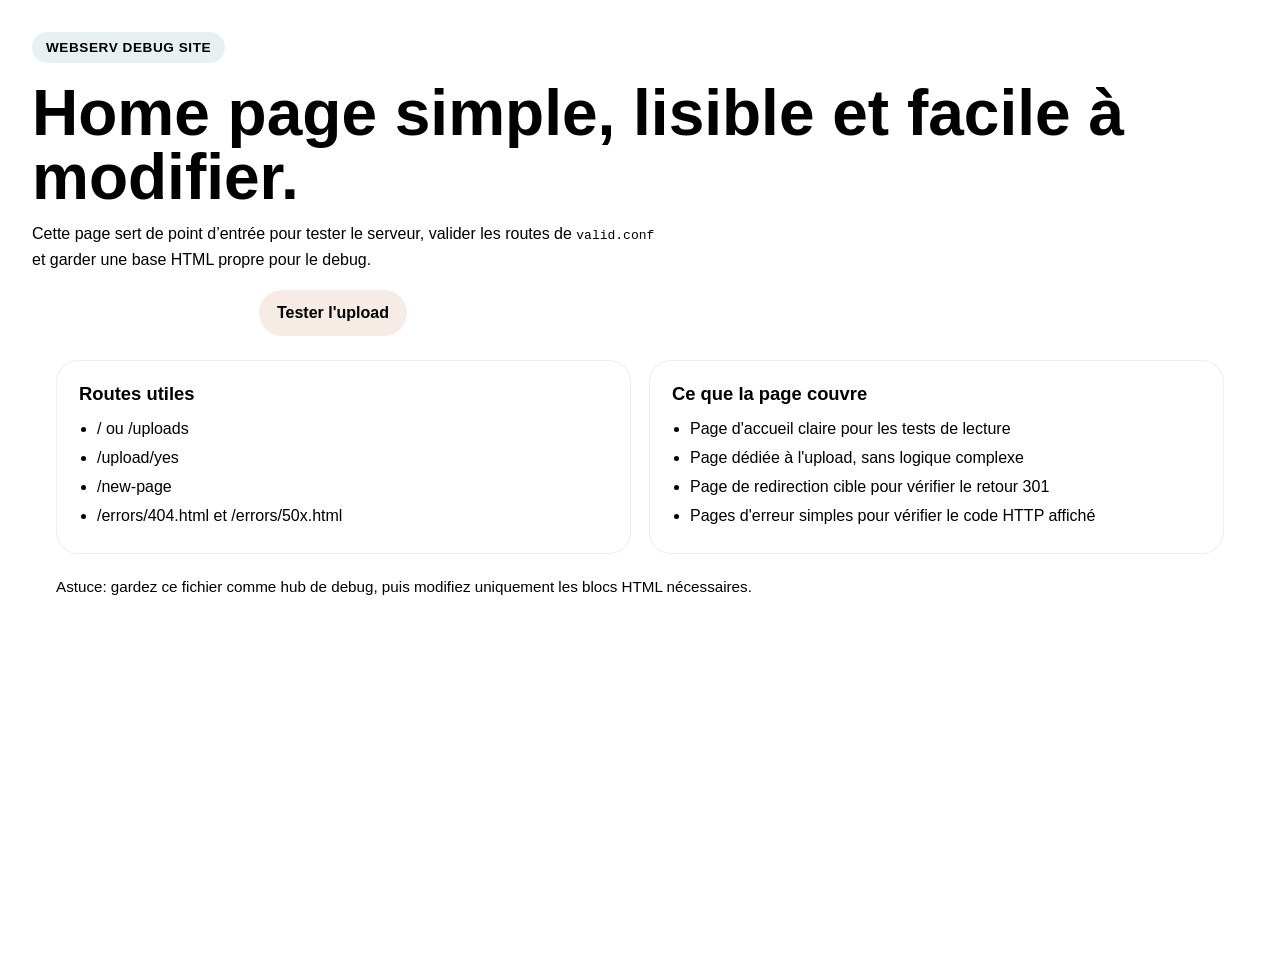
==== var/www/html/index.html @ 6afa104e "need to modify html files to make it debugable uploads and all" ====
<!DOCTYPE html>
<html lang="fr">
<head>
	<meta charset="UTF-8">
	<meta name="viewport" content="width=device-width, initial-scale=1.0">
	<title>Webserv Debug Home</title>
	<style>
		:root {
			color-scheme: light;
			--bg: #f5efe6;
			--panel: rgba(255, 255, 255, 0.88);
					<span class="eyebrow">Webserv</span>
					<h1>Home page simple.</h1>
			--muted: #6f6258;
						Cette page sert de point d’entrée minimal pour valider la route <code>/</code> et accéder à la page uploads.
			--shadow: 0 18px 50px rgba(33, 25, 18, 0.12);
		}


		body {
			margin: 0;
			min-height: 100vh;
			font-family: Arial, Helvetica, sans-serif;
						<h2>Routes principales</h2>
			background:
							<li><a href="/">/</a></li>
							<li><a href="/uploads">/uploads</a></li>
							<li><a href="/old-page">/old-page</a></li>
			place-items: center;
			padding: 32px;
		}

						<h2>Objectif</h2>
			width: min(960px, 100%);
							<li>Base lisible et facile à modifier</li>
							<li>Design léger pour faciliter le debug</li>
							<li>Navigation directe vers la page uploads</li>
			overflow: hidden;
		}

		.hero {
			padding: 40px;
					Simple, stable et facile à comparer pendant les tests.
		}

		.eyebrow {
			display: inline-flex;
			gap: 10px;
			align-items: center;
			padding: 8px 14px;
			border-radius: 999px;
			background: rgba(31, 111, 120, 0.10);
			color: var(--accent);
			font-size: 0.85rem;
			font-weight: 700;
			letter-spacing: 0.04em;
			text-transform: uppercase;
		}

		h1 {
			margin: 18px 0 12px;
			font-size: clamp(2.2rem, 5vw, 4.2rem);
			line-height: 1;
		}

		p {
			margin: 0;
			line-height: 1.6;
			color: var(--muted);
			max-width: 70ch;
		}

		.grid {
			display: grid;
			grid-template-columns: repeat(12, 1fr);
			gap: 18px;
			padding: 24px;
		}

		.card {
			grid-column: span 6;
			padding: 22px;
			border-radius: 22px;
			background: rgba(255, 255, 255, 0.78);
			border: 1px solid rgba(33, 25, 18, 0.08);
		}

		.card h2 {
			margin: 0 0 10px;
			font-size: 1.15rem;
		}

		.card ul {
			margin: 0;
			padding-left: 18px;
			color: var(--muted);
			line-height: 1.8;
		}

		.links {
			display: flex;
			flex-wrap: wrap;
			gap: 12px;
			margin-top: 18px;
		}

		a {
			color: inherit;
			text-decoration: none;
		}

		.button {
			display: inline-flex;
			align-items: center;
			justify-content: center;
			min-height: 46px;
			padding: 0 18px;
			border-radius: 999px;
			font-weight: 700;
			background: var(--accent);
			color: white;
		}

		.button.secondary {
			background: rgba(179, 92, 46, 0.12);
			color: var(--accent-2);
		}

		.footer {
			padding: 0 24px 24px;
			color: var(--muted);
			font-size: 0.95rem;
		}

		@media (max-width: 760px) {
			.hero { padding: 28px 22px; }
			.grid { grid-template-columns: 1fr; }
			.card { grid-column: auto; }
		}
	</style>
</head>
<body>
	<main>
		<section class="hero">
			<span class="eyebrow">Webserv debug site</span>
			<h1>Home page simple, lisible et facile à modifier.</h1>
			<p>
				Cette page sert de point d’entrée pour tester le serveur, valider les routes de
				<code>valid.conf</code> et garder une base HTML propre pour le debug.
			</p>
			<div class="links">
				<a class="button" href="/uploads">Ouvrir la zone d&apos;accueil</a>
				<a class="button secondary" href="/upload/yes">Tester l&apos;upload</a>
			</div>
		</section>

		<section class="grid">
			<article class="card">
				<h2>Routes utiles</h2>
				<ul>
					<li><a href="/">/</a> ou <a href="/uploads">/uploads</a></li>
					<li><a href="/upload/yes">/upload/yes</a></li>
					<li><a href="/new-page">/new-page</a></li>
					<li><a href="/errors/404.html">/errors/404.html</a> et <a href="/errors/50x.html">/errors/50x.html</a></li>
				</ul>
			</article>

			<article class="card">
				<h2>Ce que la page couvre</h2>
				<ul>
					<li>Page d&apos;accueil claire pour les tests de lecture</li>
					<li>Page dédiée à l&apos;upload, sans logique complexe</li>
					<li>Page de redirection cible pour vérifier le retour 301</li>
					<li>Pages d&apos;erreur simples pour vérifier le code HTTP affiché</li>
				</ul>
			</article>
		</section>

		<div class="footer">
			Astuce: gardez ce fichier comme hub de debug, puis modifiez uniquement les blocs HTML nécessaires.
		</div>
	</main>
</body>
</html>
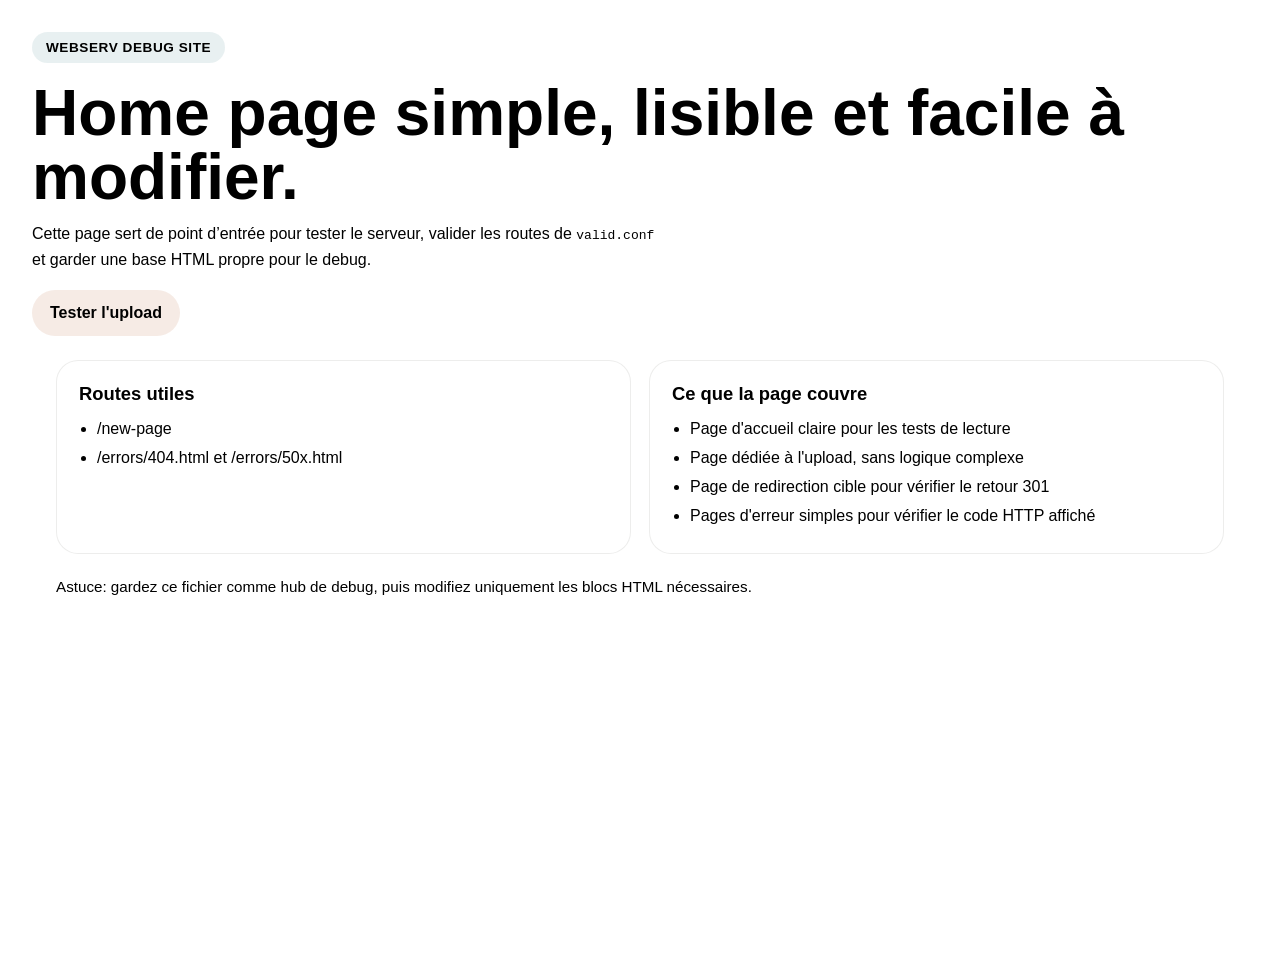
==== commit 89038048: "testing" ====
--- a/var/www/html/index.html
+++ b/var/www/html/index.html
@@ -149,8 +149,7 @@
 				<code>valid.conf</code> et garder une base HTML propre pour le debug.
 			</p>
 			<div class="links">
-				<a class="button" href="/uploads">Ouvrir la zone d&apos;accueil</a>
-				<a class="button secondary" href="/upload/yes">Tester l&apos;upload</a>
+				<a class="button secondary" href="/uploads">Tester l&apos;upload</a>
 			</div>
 		</section>
 
@@ -158,8 +157,6 @@
 			<article class="card">
 				<h2>Routes utiles</h2>
 				<ul>
-					<li><a href="/">/</a> ou <a href="/uploads">/uploads</a></li>
-					<li><a href="/upload/yes">/upload/yes</a></li>
 					<li><a href="/new-page">/new-page</a></li>
 					<li><a href="/errors/404.html">/errors/404.html</a> et <a href="/errors/50x.html">/errors/50x.html</a></li>
 				</ul>
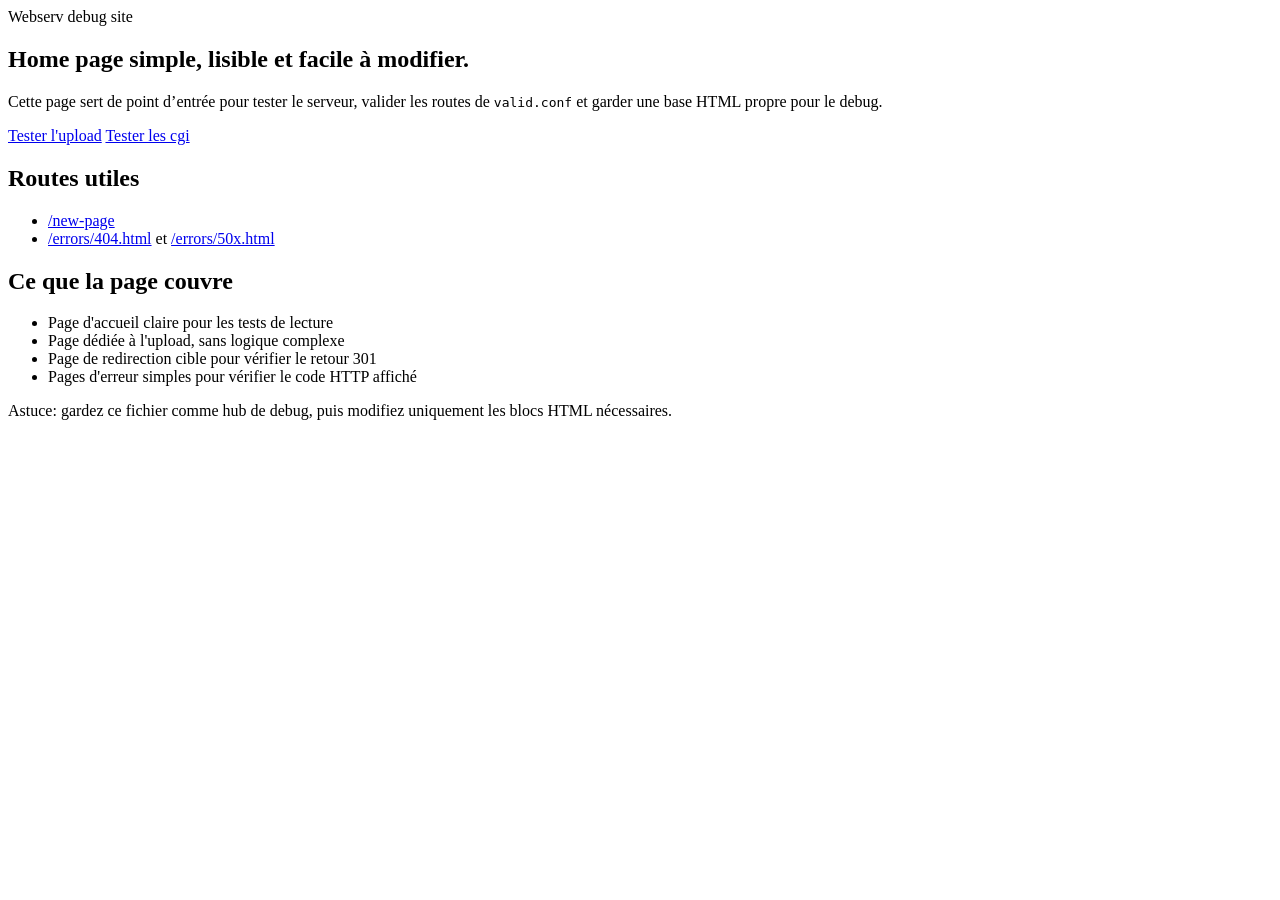
==== commit 0173ba70: "bug cgi exec on is_a_cgi make a quick patch need to check" ====
--- a/var/www/html/index.html
+++ b/var/www/html/index.html
@@ -4,140 +4,7 @@
 	<meta charset="UTF-8">
 	<meta name="viewport" content="width=device-width, initial-scale=1.0">
 	<title>Webserv Debug Home</title>
-	<style>
-		:root {
-			color-scheme: light;
-			--bg: #f5efe6;
-			--panel: rgba(255, 255, 255, 0.88);
-					<span class="eyebrow">Webserv</span>
-					<h1>Home page simple.</h1>
-			--muted: #6f6258;
-						Cette page sert de point d’entrée minimal pour valider la route <code>/</code> et accéder à la page uploads.
-			--shadow: 0 18px 50px rgba(33, 25, 18, 0.12);
-		}
-
-
-		body {
-			margin: 0;
-			min-height: 100vh;
-			font-family: Arial, Helvetica, sans-serif;
-						<h2>Routes principales</h2>
-			background:
-							<li><a href="/">/</a></li>
-							<li><a href="/uploads">/uploads</a></li>
-							<li><a href="/old-page">/old-page</a></li>
-			place-items: center;
-			padding: 32px;
-		}
-
-						<h2>Objectif</h2>
-			width: min(960px, 100%);
-							<li>Base lisible et facile à modifier</li>
-							<li>Design léger pour faciliter le debug</li>
-							<li>Navigation directe vers la page uploads</li>
-			overflow: hidden;
-		}
-
-		.hero {
-			padding: 40px;
-					Simple, stable et facile à comparer pendant les tests.
-		}
-
-		.eyebrow {
-			display: inline-flex;
-			gap: 10px;
-			align-items: center;
-			padding: 8px 14px;
-			border-radius: 999px;
-			background: rgba(31, 111, 120, 0.10);
-			color: var(--accent);
-			font-size: 0.85rem;
-			font-weight: 700;
-			letter-spacing: 0.04em;
-			text-transform: uppercase;
-		}
-
-		h1 {
-			margin: 18px 0 12px;
-			font-size: clamp(2.2rem, 5vw, 4.2rem);
-			line-height: 1;
-		}
-
-		p {
-			margin: 0;
-			line-height: 1.6;
-			color: var(--muted);
-			max-width: 70ch;
-		}
-
-		.grid {
-			display: grid;
-			grid-template-columns: repeat(12, 1fr);
-			gap: 18px;
-			padding: 24px;
-		}
-
-		.card {
-			grid-column: span 6;
-			padding: 22px;
-			border-radius: 22px;
-			background: rgba(255, 255, 255, 0.78);
-			border: 1px solid rgba(33, 25, 18, 0.08);
-		}
-
-		.card h2 {
-			margin: 0 0 10px;
-			font-size: 1.15rem;
-		}
-
-		.card ul {
-			margin: 0;
-			padding-left: 18px;
-			color: var(--muted);
-			line-height: 1.8;
-		}
-
-		.links {
-			display: flex;
-			flex-wrap: wrap;
-			gap: 12px;
-			margin-top: 18px;
-		}
-
-		a {
-			color: inherit;
-			text-decoration: none;
-		}
-
-		.button {
-			display: inline-flex;
-			align-items: center;
-			justify-content: center;
-			min-height: 46px;
-			padding: 0 18px;
-			border-radius: 999px;
-			font-weight: 700;
-			background: var(--accent);
-			color: white;
-		}
-
-		.button.secondary {
-			background: rgba(179, 92, 46, 0.12);
-			color: var(--accent-2);
-		}
-
-		.footer {
-			padding: 0 24px 24px;
-			color: var(--muted);
-			font-size: 0.95rem;
-		}
-
-		@media (max-width: 760px) {
-			.hero { padding: 28px 22px; }
-			.grid { grid-template-columns: 1fr; }
-			.card { grid-column: auto; }
-		}
-	</style>
+	<link rel="stylesheet" href="/style.css">
 </head>
 <body>
 	<main>
@@ -150,6 +17,7 @@
 			</p>
 			<div class="links">
 				<a class="button secondary" href="/uploads">Tester l&apos;upload</a>
+				<a class="button secondary" href="/cgi-bin">Tester les cgi</a>
 			</div>
 		</section>
 
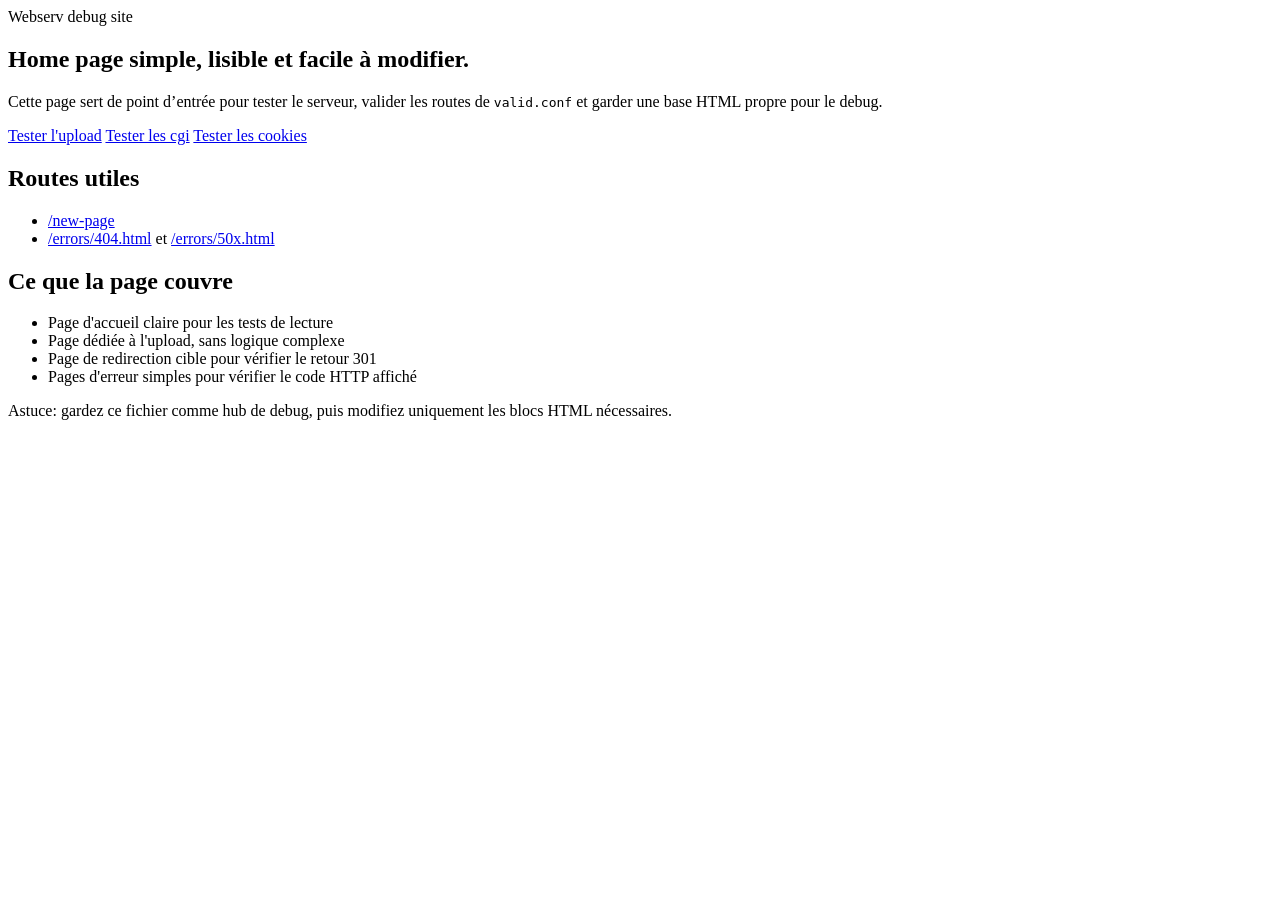
==== commit eb7a86b6: "finished cookies" ====
--- a/var/www/html/index.html
+++ b/var/www/html/index.html
@@ -18,6 +18,7 @@
 			<div class="links">
 				<a class="button secondary" href="/uploads">Tester l&apos;upload</a>
 				<a class="button secondary" href="/cgi-bin">Tester les cgi</a>
+				<a class="button secondary" href="/counter">Tester les cookies</a>
 			</div>
 		</section>
 
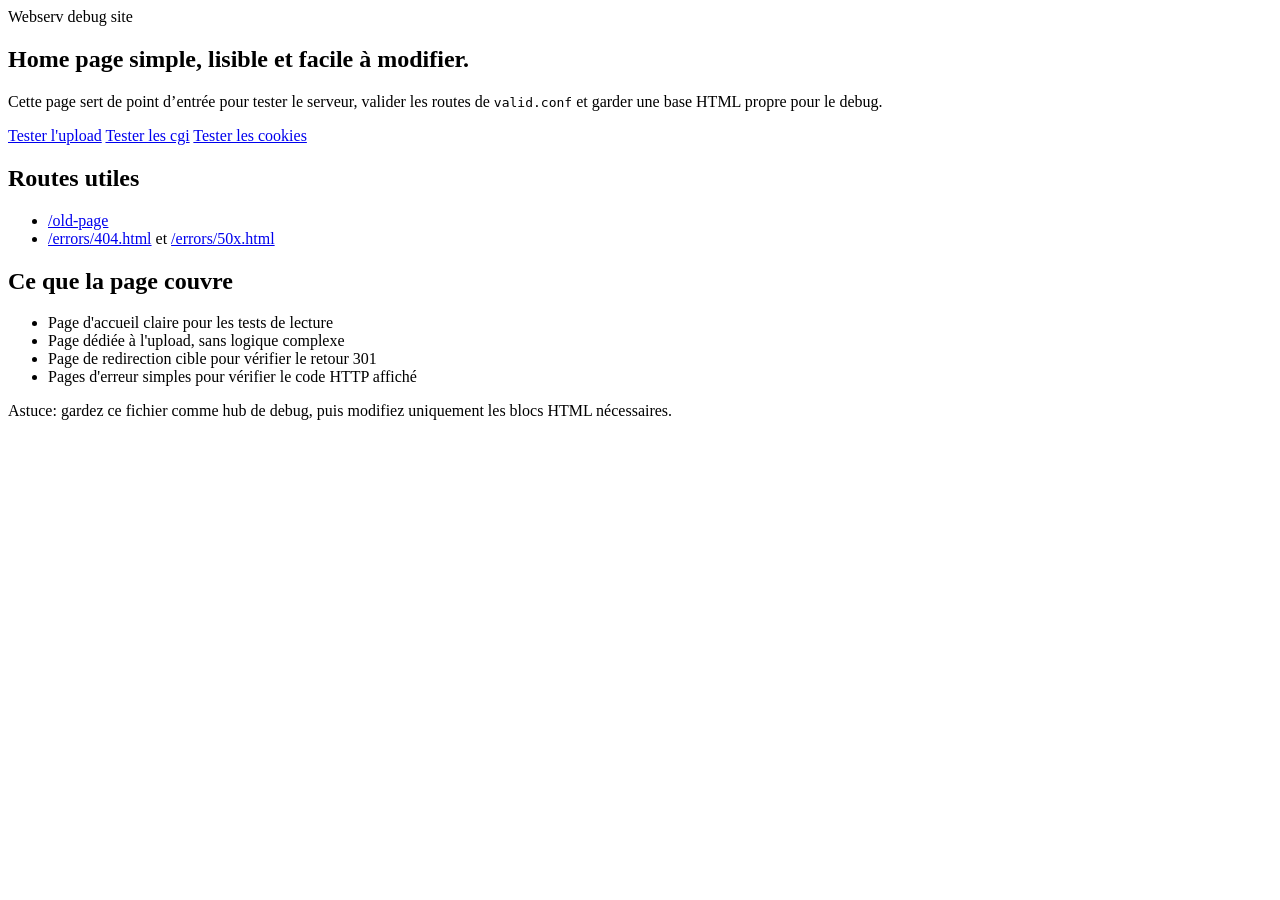
==== commit b258acdb: "TODO test" ====
--- a/var/www/html/index.html
+++ b/var/www/html/index.html
@@ -26,7 +26,7 @@
 			<article class="card">
 				<h2>Routes utiles</h2>
 				<ul>
-					<li><a href="/new-page">/new-page</a></li>
+					<li><a href="/old-page">/old-page</a></li>
 					<li><a href="/errors/404.html">/errors/404.html</a> et <a href="/errors/50x.html">/errors/50x.html</a></li>
 				</ul>
 			</article>
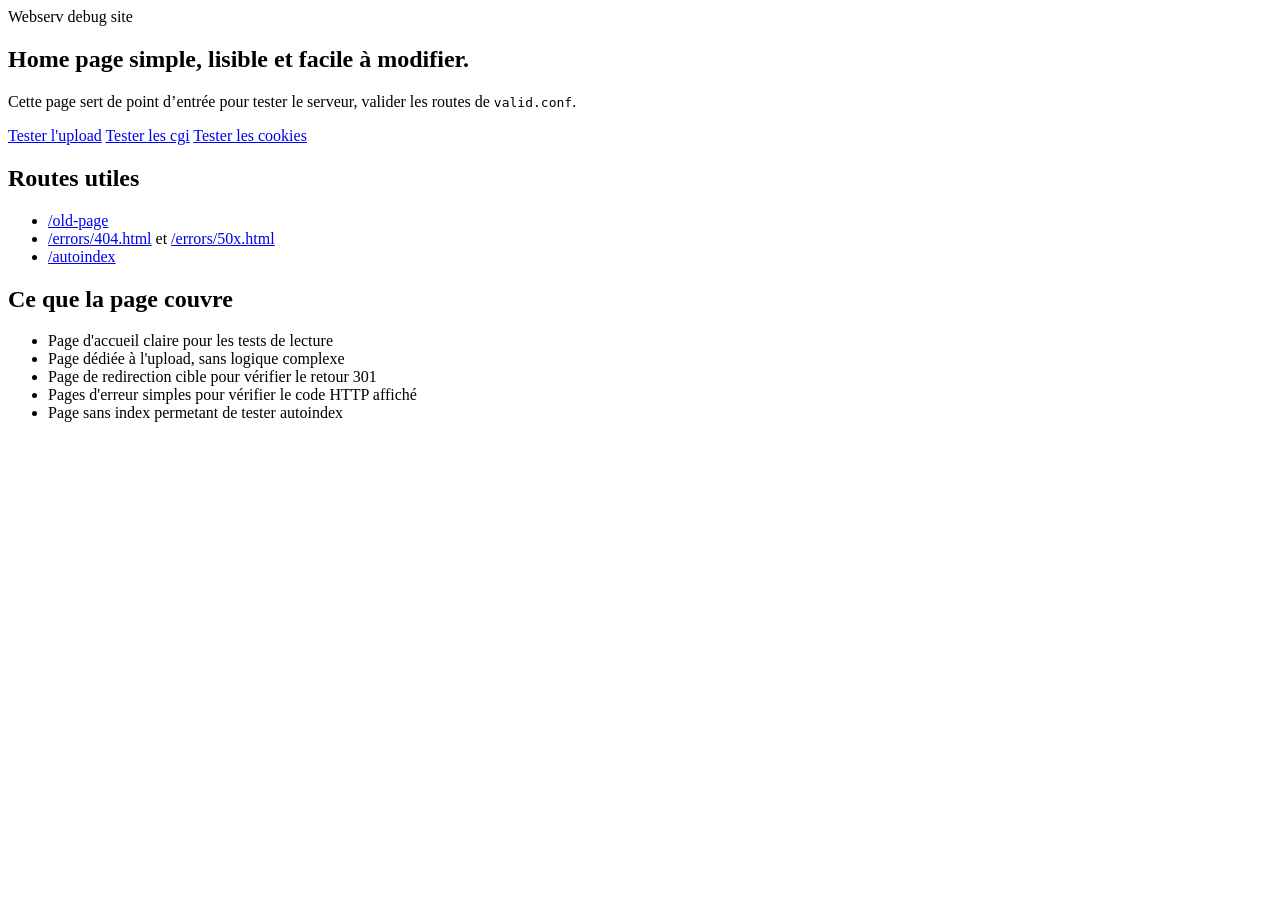
==== commit 7b0700f9: "added ip:port parsing managment" ====
--- a/var/www/html/index.html
+++ b/var/www/html/index.html
@@ -13,7 +13,7 @@
 			<h1>Home page simple, lisible et facile à modifier.</h1>
 			<p>
 				Cette page sert de point d’entrée pour tester le serveur, valider les routes de
-				<code>valid.conf</code> et garder une base HTML propre pour le debug.
+				<code>valid.conf</code>.
 			</p>
 			<div class="links">
 				<a class="button secondary" href="/uploads">Tester l&apos;upload</a>
@@ -28,6 +28,7 @@
 				<ul>
 					<li><a href="/old-page">/old-page</a></li>
 					<li><a href="/errors/404.html">/errors/404.html</a> et <a href="/errors/50x.html">/errors/50x.html</a></li>
+					<li><a href="/autoindex">/autoindex</a></li>
 				</ul>
 			</article>
 
@@ -38,13 +39,10 @@
 					<li>Page dédiée à l&apos;upload, sans logique complexe</li>
 					<li>Page de redirection cible pour vérifier le retour 301</li>
 					<li>Pages d&apos;erreur simples pour vérifier le code HTTP affiché</li>
+					<li>Page sans index permetant de tester autoindex</li>
 				</ul>
 			</article>
 		</section>
-
-		<div class="footer">
-			Astuce: gardez ce fichier comme hub de debug, puis modifiez uniquement les blocs HTML nécessaires.
-		</div>
 	</main>
 </body>
 </html>
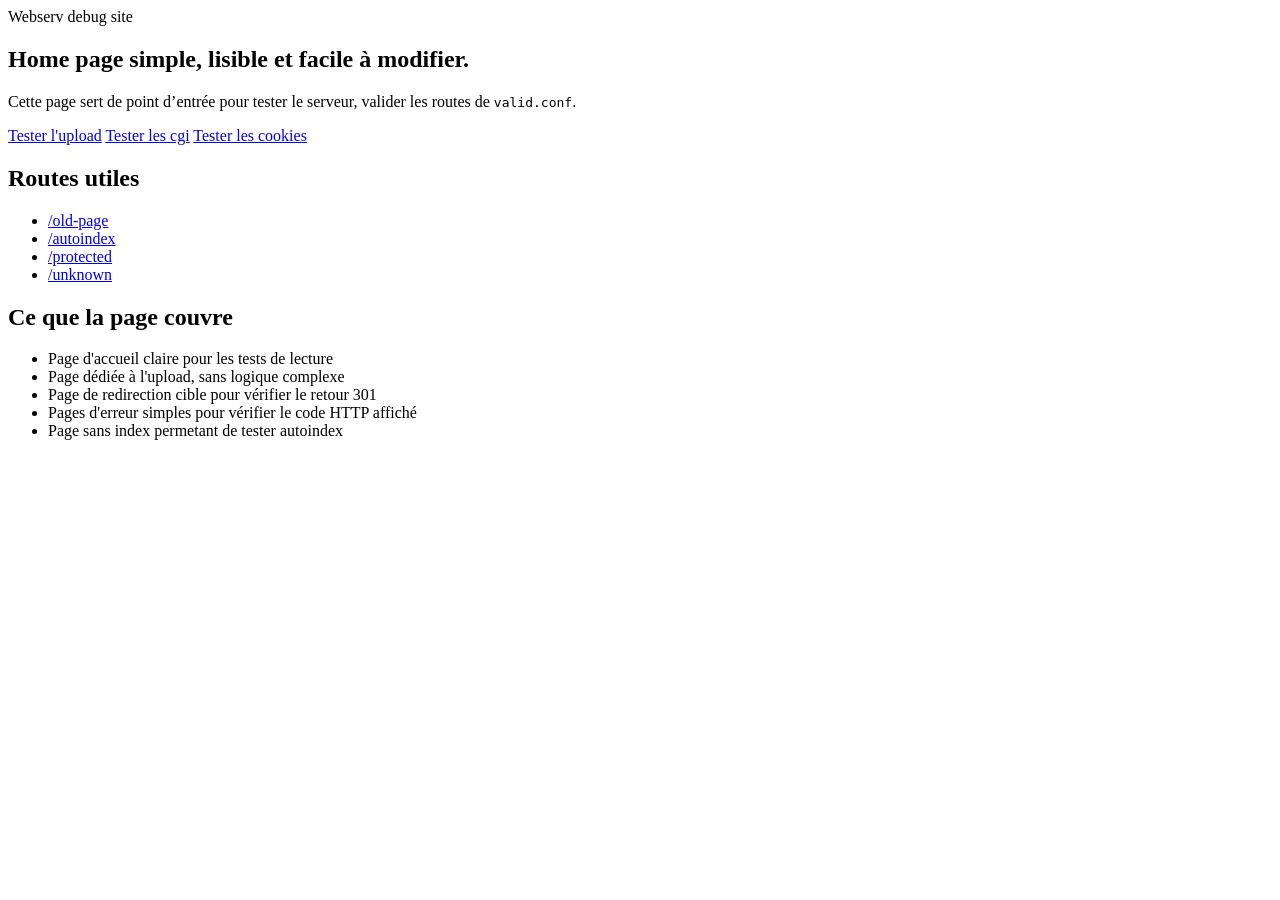
==== commit acad084e: "manage forbiden page" ====
--- a/var/www/html/index.html
+++ b/var/www/html/index.html
@@ -27,8 +27,9 @@
 				<h2>Routes utiles</h2>
 				<ul>
 					<li><a href="/old-page">/old-page</a></li>
-					<li><a href="/errors/404.html">/errors/404.html</a> et <a href="/errors/50x.html">/errors/50x.html</a></li>
 					<li><a href="/autoindex">/autoindex</a></li>
+					<li><a href="/protected">/protected</a></li>
+					<li><a href="/unknown">/unknown</a></li>
 				</ul>
 			</article>
 
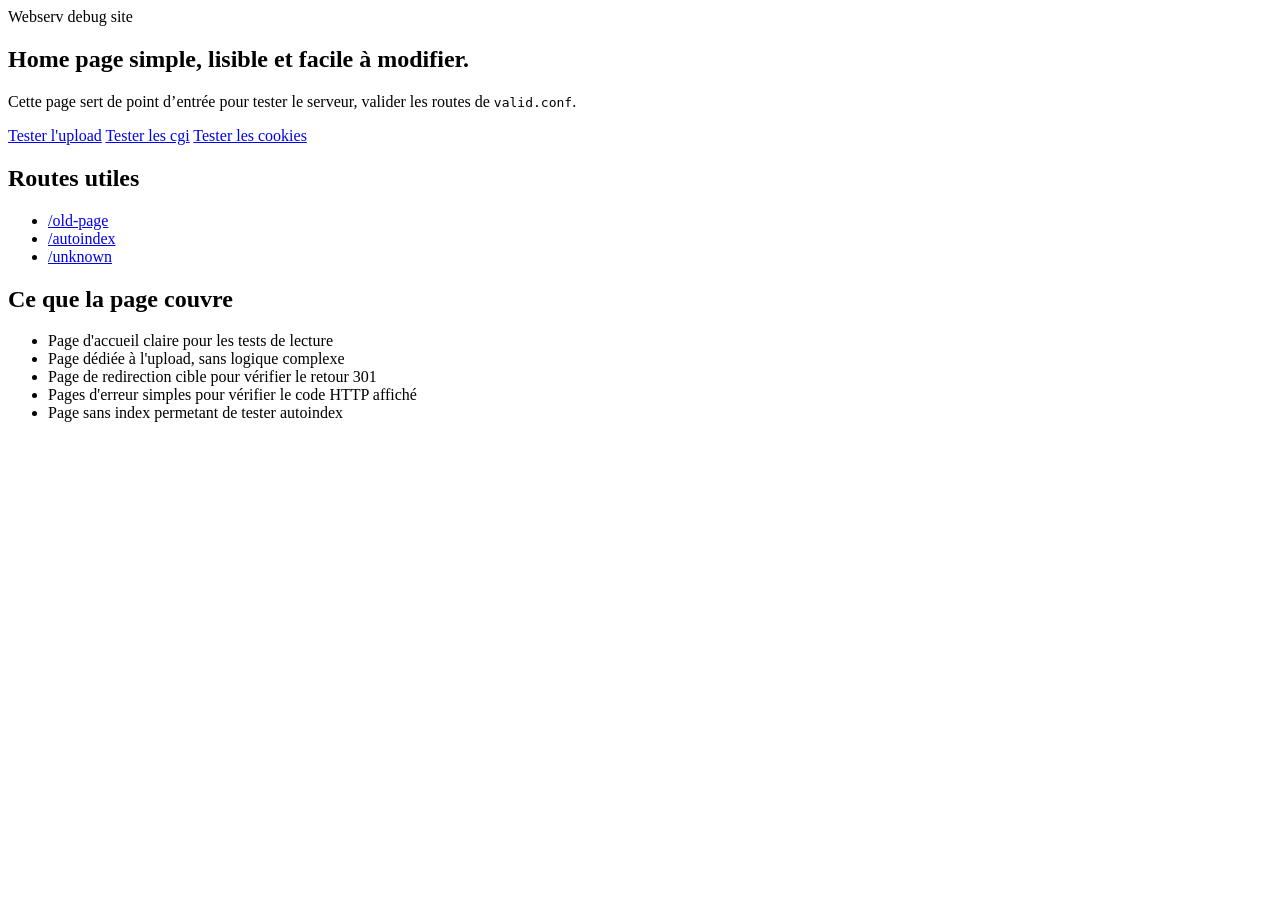
==== commit 868d6f02: "First time lzygy hihih" ====
--- a/var/www/html/index.html
+++ b/var/www/html/index.html
@@ -28,7 +28,6 @@
 				<ul>
 					<li><a href="/old-page">/old-page</a></li>
 					<li><a href="/autoindex">/autoindex</a></li>
-					<li><a href="/protected">/protected</a></li>
 					<li><a href="/unknown">/unknown</a></li>
 				</ul>
 			</article>
